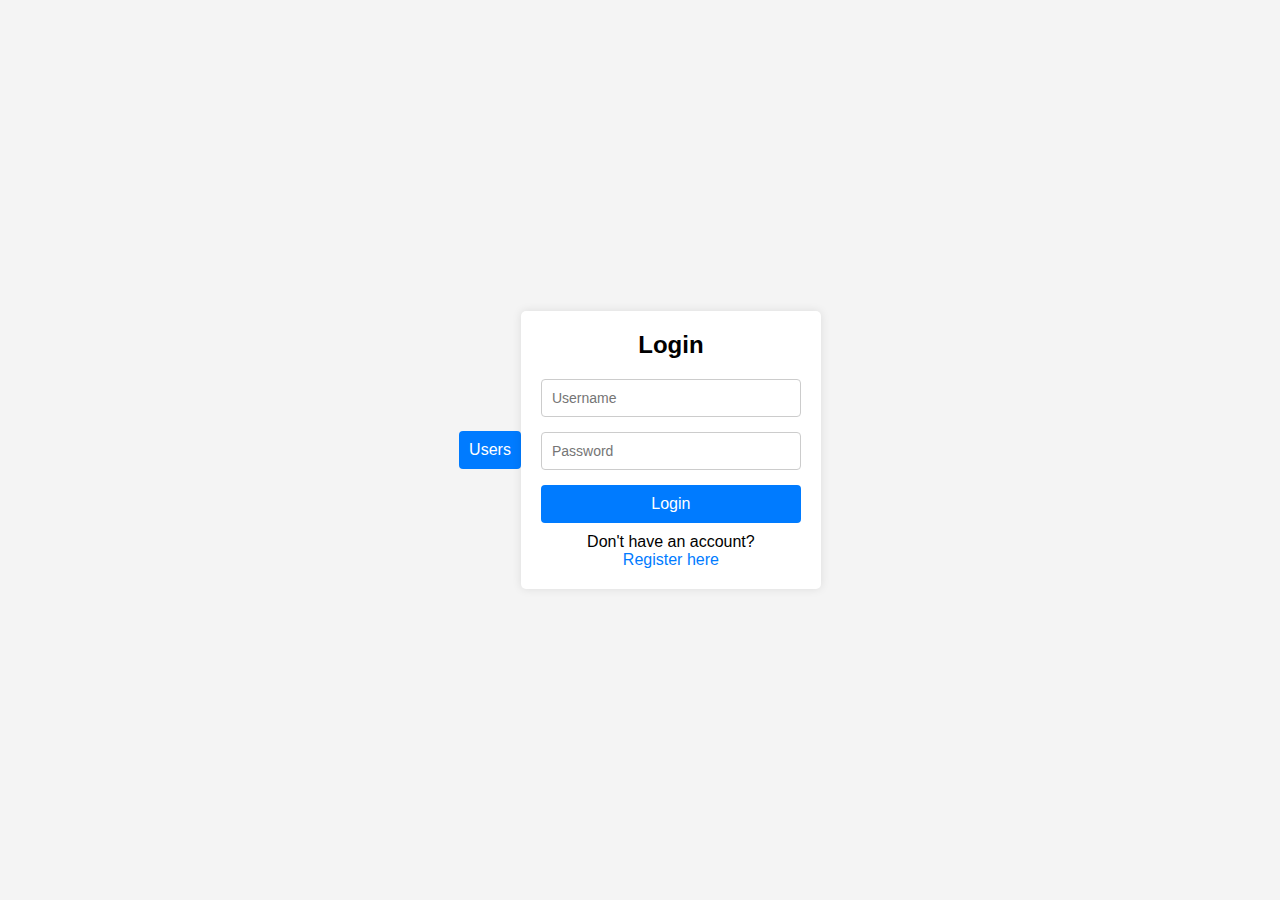
==== frontend/home.html @ ac735a5e "fronend login/register/home" ====
<!DOCTYPE html>
<html lang="en">
<head>
    <meta charset="UTF-8">
    <meta name="viewport" content="width=device-width, initial-scale=1.0">
    <title>Home</title>
    <link rel="stylesheet" href="styles.css">
</head>
<body onload="checkSession()">
    <div class="container">
        <h1>Welcome to the Home Page</h1>
        <p>You are logged in!</p>
        <button onclick="logout()">Logout</button>
    </div>

    <script src="script.js"></script>
</body>
</html>
---- frontend/styles.css ----
* {
    margin: 0;
    padding: 0;
    box-sizing: border-box;
}

body {
    display: flex;
    justify-content: center;
    align-items: center;
    height: 100vh;
    background-color: #f4f4f4;
    font-family: Arial, sans-serif;
}

.container {
    width: 300px;
    background-color: #fff;
    padding: 20px;
    box-shadow: 0 0 10px rgba(0, 0, 0, 0.1);
    border-radius: 5px;
}

h1, h2 {
    text-align: center;
    margin-bottom: 20px;
}

.form-box, p {
    display: flex;
    flex-direction: column;
}

input[type="text"],
input[type="password"] {
    margin-bottom: 15px;
    padding: 10px;
    font-size: 14px;
    border: 1px solid #ccc;
    border-radius: 4px;
}

button {
    padding: 10px;
    font-size: 16px;
    color: #fff;
    background-color: #007bff;
    border: none;
    border-radius: 4px;
    cursor: pointer;
    transition: background-color 0.3s;
}

button:hover {
    background-color: #0056b3;
}

p {
    text-align: center;
    margin-top: 10px;
}

a {
    color: #007bff;
    text-decoration: none;
}

a:hover {
    text-decoration: underline;
}
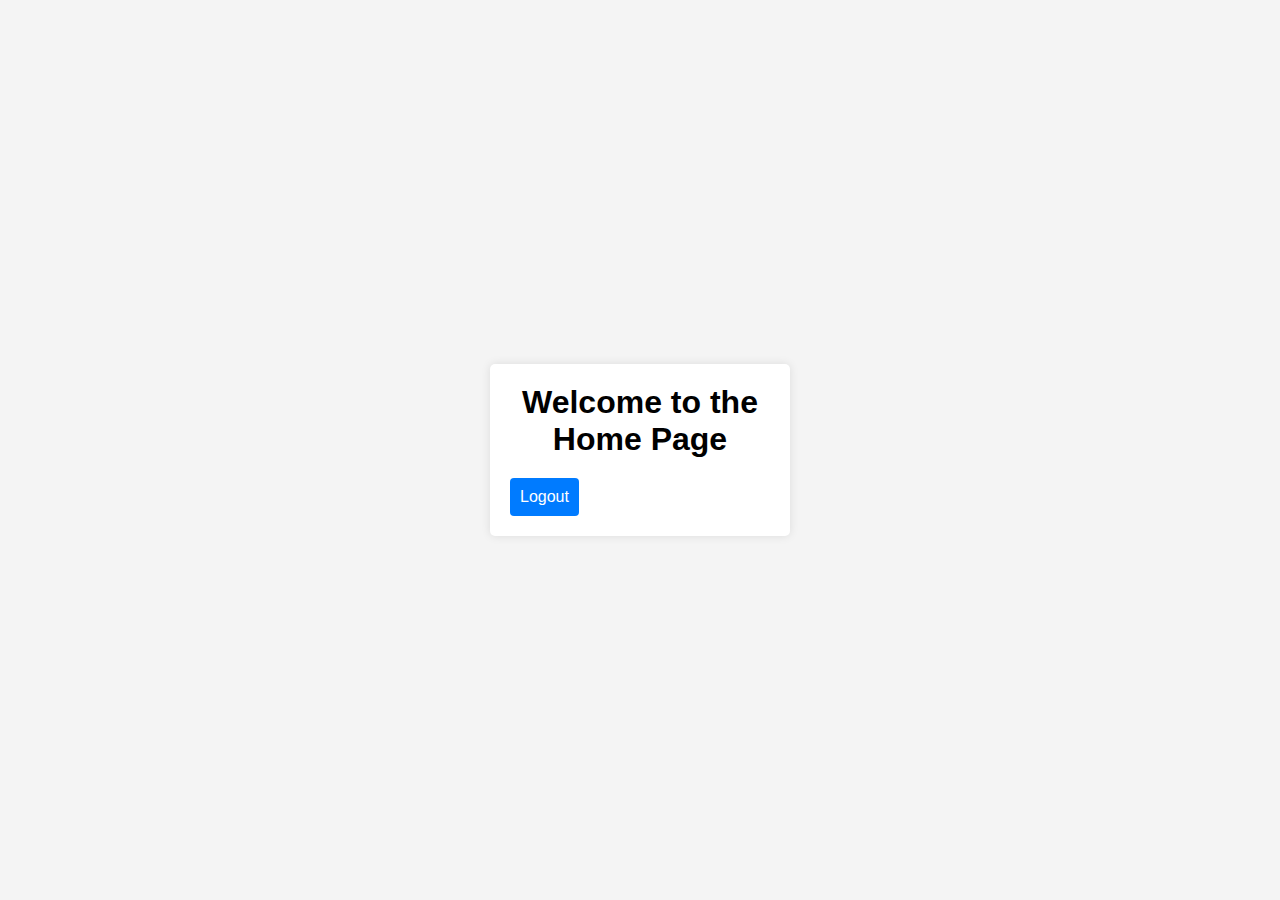
==== commit 1107916e: "register bugfix" ====
--- a/frontend/home.html
+++ b/frontend/home.html
@@ -6,13 +6,14 @@
     <title>Home</title>
     <link rel="stylesheet" href="styles.css">
 </head>
-<body onload="checkSession()">
+<body onload="getUser()">
     <div class="container">
         <h1>Welcome to the Home Page</h1>
-        <p>You are logged in!</p>
+        <h2 id="user_name"></h2>
+        <h2 id="user_email"></h2>
         <button onclick="logout()">Logout</button>
     </div>
 
-    <script src="script.js"></script>
+    <script src="script_home.js"></script>
 </body>
 </html>
